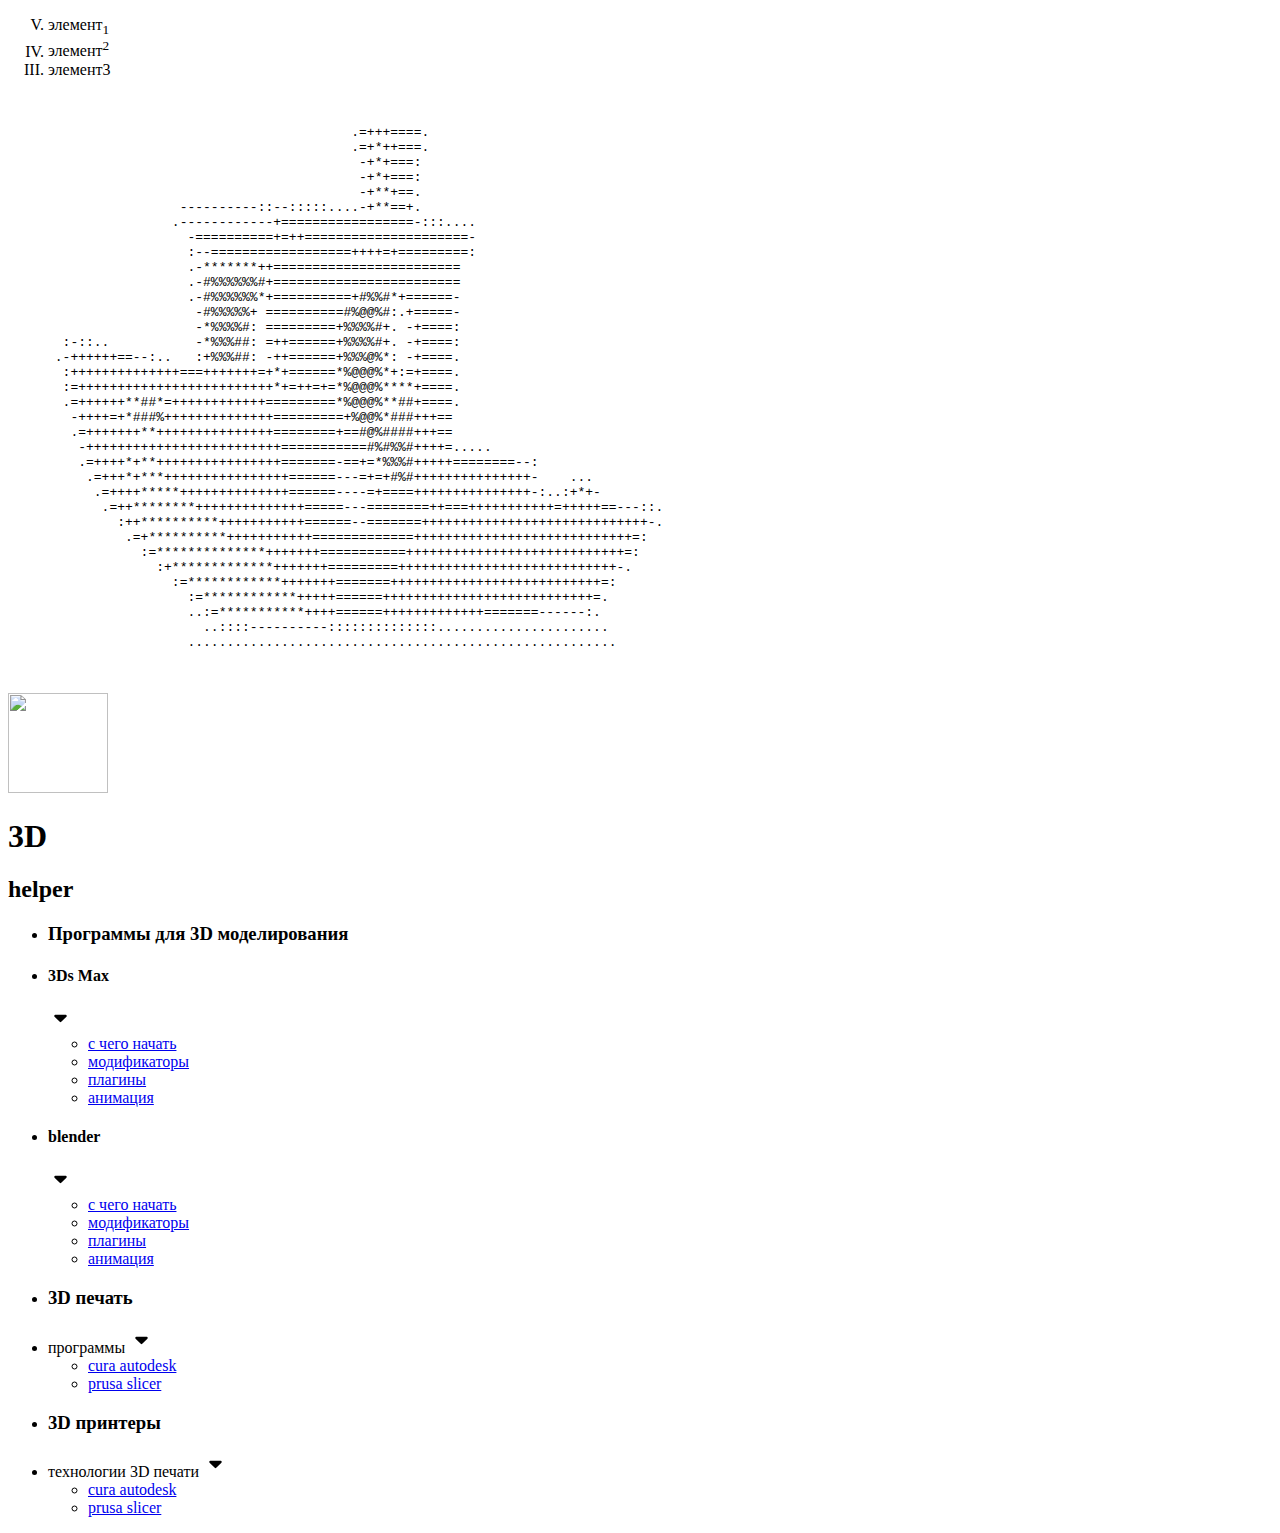
==== index.html @ b861dff8 "Add files via upload" ====
<!DOCTYPE html>
<html lang="ru">
<head>
    <meta charset="UTF-8">
    <meta name="viewport" content="width=device-width, initial-scale=1.0">
    <meta name="description" content="Сайт помогающий начинающим 3D-ешникам, на котором есть информация о 3D принтерах и программах для моделирования и печати">
    <meta name="keywords" content="3D, 3д, 3D печать,3д печать">
    <title>3D helper</title>
    <!-- <link rel="stylesheet" href="./assets/styles/style.css"> -->
</head>
<body>
<main>
    <nav class="sidebar">
        <ol start="5" reversed type="I">
            <li>элемент<sub>1</sub></li>
            <li>элемент<sup>2</sup></li>
            <li>элемент3</li>
        </ol>
        <pre>
                                                                                                      
                                                                                          
                                            .=+++====.                                    
                                            .=+*++===.                                    
                                             -+*+===:                                     
                                             -+*+===:                                     
                                             -+**+==.                                     
                      ----------::--:::::....-+**==+.                                     
                     .------------+=================-:::....                              
                       -==========+=++=====================-                              
                       :--==================++++=+=========:                              
                       .-*******++========================                                
                       .-#%%%%%%#+========================                                
                       .-#%%%%%%*+==========+#%%#*+======-                                
                        -#%%%%%+ ==========#%@@%#:.+=====-                                
                        -*%%%%#: =========+%%%%#+. -+====:                                
       :-::..           -*%%%##: =++======+%%%%#+. -+====:                                
      .-++++++==--:..   :+%%%##: -++======+%%%@%*: -+====.                                
       :++++++++++++++===+++++++=+*+======*%@@@%*+:=+====.                                
       :=+++++++++++++++++++++++++*+=++=+=*%@@@%****+====.                                
       .=++++++**##*=++++++++++++=========*%@@@%**##+====.                                
        -++++=+*###%++++++++++++++=========+%@@%*###+++==                                 
        .=+++++++**+++++++++++++++========+==#@%####+++==                                 
         -+++++++++++++++++++++++++===========#%#%%#++++=.....                            
         .=++++*+**++++++++++++++++=======-==+=*%%%#+++++========--:                      
          .=+++*+***++++++++++++++++======---=+=+#%#+++++++++++++++-    ...               
           .=++++*****++++++++++++++======----=+====+++++++++++++++-:..:+*+-              
            .=++********++++++++++++++=====---========++===+++++++++++=+++++==---::.      
              :++**********+++++++++++======--=======+++++++++++++++++++++++++++++-.      
               .=+**********+++++++++++=============++++++++++++++++++++++++++++=:        
                 :=**************+++++++===========++++++++++++++++++++++++++++=:         
                   :+*************+++++++=========++++++++++++++++++++++++++++-.          
                     :=************+++++++=======+++++++++++++++++++++++++++=:            
                       :=************+++++======+++++++++++++++++++++++++++=.             
                       ..:=***********++++======+++++++++++++=======------:.              
                         ..::::----------::::::::::::::......................             
                       .......................................................            

        </pre>
        <div class="sidebar__logo">
            <a href="index.html"><img src="./assets/img/logo.png" width="100px" height="100px"></a>
            <h1 class="sidebar__h3_ThirdDim">3D</h1>
            <h2>helper</h2>
        </div>
        <ul>
            <li><h3>Программы для 3D моделирования</h3></li>
            <li><h4>3Ds Max</h4>
                <svg class="arrowFirst" width="25px" height="25px" viewBox="0 0 24 24" fill="current color">
                    <path fill-rule="evenodd" clip-rule="evenodd" d="M7.00003 8.5C6.59557 8.5 6.23093 8.74364 6.07615 9.11732C5.92137 9.49099 6.00692 9.92111 6.29292 10.2071L11.2929 15.2071C11.6834 15.5976 12.3166 15.5976 12.7071 15.2071L17.7071 10.2071C17.9931 9.92111 18.0787 9.49099 17.9239 9.11732C17.7691 8.74364 17.4045 8.5 17 8.5H7.00003Z" 
                    fill="current color"/>
                    </svg>
                <ul class="maxShow">
                    <li><a href="#">с чего начать</a></li>
                    <li><a href="#">модификаторы</a></li>
                    <li><a href="#">плагины</a></li>
                    <li><a href="#">анимация</a></li>
                </ul>
            </li>
            <li>
                <h4>blender</h4>
                <svg class="arrowSecond" width="25px" height="25px" viewBox="0 0 24 24" fill="current color">
                <path fill-rule="evenodd" clip-rule="evenodd" d="M7.00003 8.5C6.59557 8.5 6.23093 8.74364 6.07615 9.11732C5.92137 9.49099 6.00692 9.92111 6.29292 10.2071L11.2929 15.2071C11.6834 15.5976 12.3166 15.5976 12.7071 15.2071L17.7071 10.2071C17.9931 9.92111 18.0787 9.49099 17.9239 9.11732C17.7691 8.74364 17.4045 8.5 17 8.5H7.00003Z" 
                fill="current color"/>
                </svg>
                <ul class="blenderShow">
                    <li><a href="#">с чего начать</a></li>
                    <li><a href="#">модификаторы</a></li>
                    <li><a href="#">плагины</a></li>
                    <li><a href="#">анимация</a></li>
                </ul>
            </li>
            <li><h3>3D печать</h3></li>
            <li><div class="ProgramsBtn">программы
                    <svg class="arrowThird" width="25px" height="25px" viewBox="0 0 24 24" fill="current color">
                    <path fill-rule="evenodd" clip-rule="evenodd" d="M7.00003 8.5C6.59557 8.5 6.23093 8.74364 6.07615 9.11732C5.92137 9.49099 6.00692 9.92111 6.29292 10.2071L11.2929 15.2071C11.6834 15.5976 12.3166 15.5976 12.7071 15.2071L17.7071 10.2071C17.9931 9.92111 18.0787 9.49099 17.9239 9.11732C17.7691 8.74364 17.4045 8.5 17 8.5H7.00003Z" 
                    fill="current color"/>
                    </svg>
                </div>
                <ul class="programsShow">
                    <li><a href="#">cura autodesk</a></li>
                    <li><a href="#">prusa slicer</a></li>
                </ul>
            </li>
            <li><h3>3D принтеры</h3></li>
            <li><div class="TechBtn">технологии 3D печати
                <svg class="arrowFourth" width="25px" height="25px" viewBox="0 0 24 24" fill="current color">
                    <path fill-rule="evenodd" clip-rule="evenodd" d="M7.00003 8.5C6.59557 8.5 6.23093 8.74364 6.07615 9.11732C5.92137 9.49099 6.00692 9.92111 6.29292 10.2071L11.2929 15.2071C11.6834 15.5976 12.3166 15.5976 12.7071 15.2071L17.7071 10.2071C17.9931 9.92111 18.0787 9.49099 17.9239 9.11732C17.7691 8.74364 17.4045 8.5 17 8.5H7.00003Z" 
                    fill="current color"/>
                    </svg>
                </div>
                <ul class="TechShow">
                    <li><a href="#">cura autodesk</a></li>
                    <li><a href="#">prusa slicer</a></li>
                </ul>
            
            
            
            </li>
        </ul>
    </nav>

</main>
<footer>

</footer>

</body>
</html>
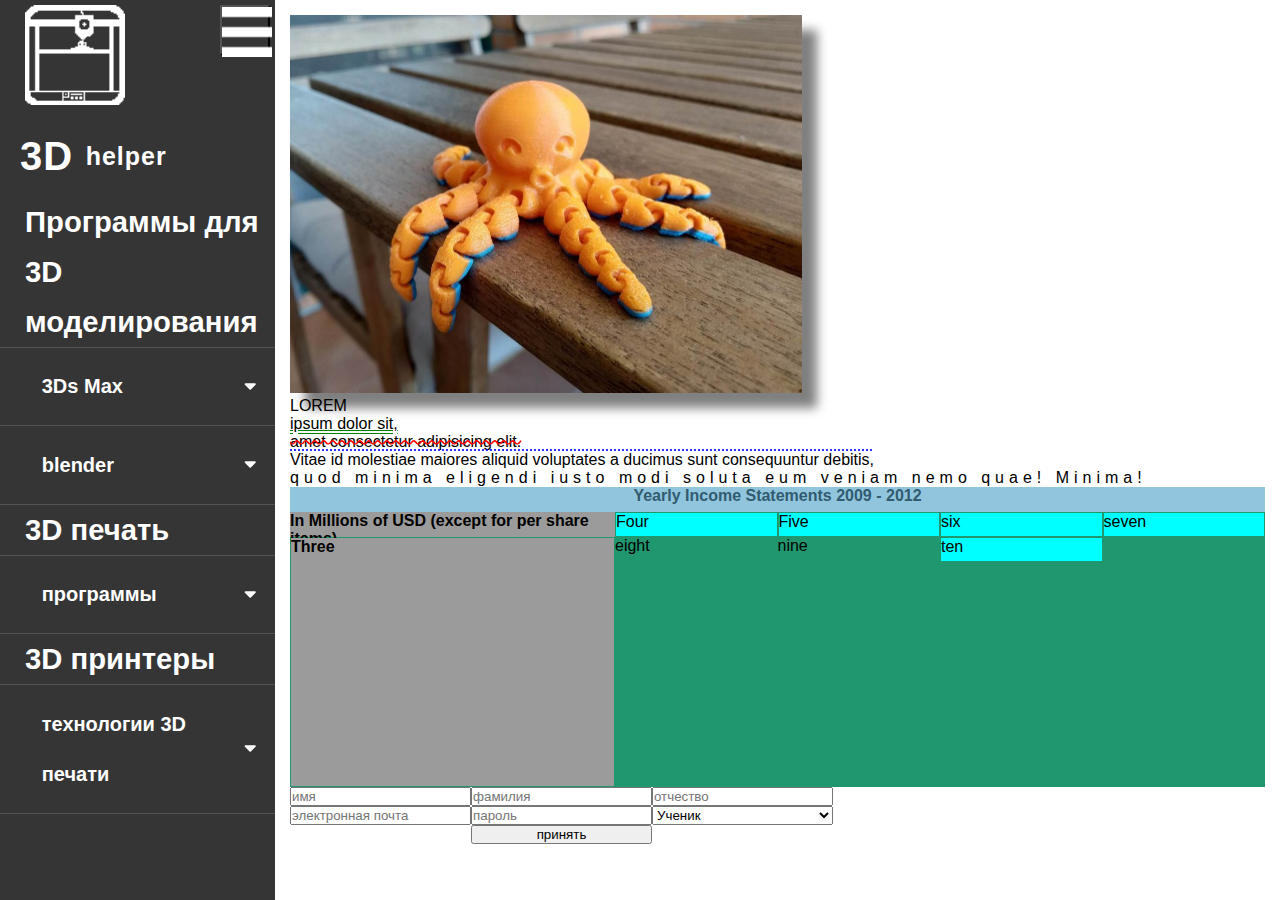
==== commit 184b41c9: "Add files via upload" ====
--- a/index.html
+++ b/index.html
@@ -1,127 +1,146 @@
 <!DOCTYPE html>
 <html lang="ru">
+
 <head>
     <meta charset="UTF-8">
     <meta name="viewport" content="width=device-width, initial-scale=1.0">
-    <meta name="description" content="Сайт помогающий начинающим 3D-ешникам, на котором есть информация о 3D принтерах и программах для моделирования и печати">
+    <meta name="description"
+        content="Сайт помогающий начинающим 3D-ешникам, на котором есть информация о 3D принтерах и программах для моделирования и печати">
     <meta name="keywords" content="3D, 3д, 3D печать,3д печать">
     <title>3D helper</title>
-    <!-- <link rel="stylesheet" href="./assets/styles/style.css"> -->
+    <link rel="stylesheet" href="./assets/styles/style.css">
 </head>
+
 <body>
-<main>
-    <nav class="sidebar">
-        <ol start="5" reversed type="I">
-            <li>элемент<sub>1</sub></li>
-            <li>элемент<sup>2</sup></li>
-            <li>элемент3</li>
-        </ol>
-        <pre>
-                                                                                                      
-                                                                                          
-                                            .=+++====.                                    
-                                            .=+*++===.                                    
-                                             -+*+===:                                     
-                                             -+*+===:                                     
-                                             -+**+==.                                     
-                      ----------::--:::::....-+**==+.                                     
-                     .------------+=================-:::....                              
-                       -==========+=++=====================-                              
-                       :--==================++++=+=========:                              
-                       .-*******++========================                                
-                       .-#%%%%%%#+========================                                
-                       .-#%%%%%%*+==========+#%%#*+======-                                
-                        -#%%%%%+ ==========#%@@%#:.+=====-                                
-                        -*%%%%#: =========+%%%%#+. -+====:                                
-       :-::..           -*%%%##: =++======+%%%%#+. -+====:                                
-      .-++++++==--:..   :+%%%##: -++======+%%%@%*: -+====.                                
-       :++++++++++++++===+++++++=+*+======*%@@@%*+:=+====.                                
-       :=+++++++++++++++++++++++++*+=++=+=*%@@@%****+====.                                
-       .=++++++**##*=++++++++++++=========*%@@@%**##+====.                                
-        -++++=+*###%++++++++++++++=========+%@@%*###+++==                                 
-        .=+++++++**+++++++++++++++========+==#@%####+++==                                 
-         -+++++++++++++++++++++++++===========#%#%%#++++=.....                            
-         .=++++*+**++++++++++++++++=======-==+=*%%%#+++++========--:                      
-          .=+++*+***++++++++++++++++======---=+=+#%#+++++++++++++++-    ...               
-           .=++++*****++++++++++++++======----=+====+++++++++++++++-:..:+*+-              
-            .=++********++++++++++++++=====---========++===+++++++++++=+++++==---::.      
-              :++**********+++++++++++======--=======+++++++++++++++++++++++++++++-.      
-               .=+**********+++++++++++=============++++++++++++++++++++++++++++=:        
-                 :=**************+++++++===========++++++++++++++++++++++++++++=:         
-                   :+*************+++++++=========++++++++++++++++++++++++++++-.          
-                     :=************+++++++=======+++++++++++++++++++++++++++=:            
-                       :=************+++++======+++++++++++++++++++++++++++=.             
-                       ..:=***********++++======+++++++++++++=======------:.              
-                         ..::::----------::::::::::::::......................             
-                       .......................................................            
+    <div class="container">
+        <main>
 
-        </pre>
-        <div class="sidebar__logo">
-            <a href="index.html"><img src="./assets/img/logo.png" width="100px" height="100px"></a>
-            <h1 class="sidebar__h3_ThirdDim">3D</h1>
-            <h2>helper</h2>
-        </div>
-        <ul>
-            <li><h3>Программы для 3D моделирования</h3></li>
-            <li><h4>3Ds Max</h4>
-                <svg class="arrowFirst" width="25px" height="25px" viewBox="0 0 24 24" fill="current color">
-                    <path fill-rule="evenodd" clip-rule="evenodd" d="M7.00003 8.5C6.59557 8.5 6.23093 8.74364 6.07615 9.11732C5.92137 9.49099 6.00692 9.92111 6.29292 10.2071L11.2929 15.2071C11.6834 15.5976 12.3166 15.5976 12.7071 15.2071L17.7071 10.2071C17.9931 9.92111 18.0787 9.49099 17.9239 9.11732C17.7691 8.74364 17.4045 8.5 17 8.5H7.00003Z" 
-                    fill="current color"/>
-                    </svg>
-                <ul class="maxShow">
-                    <li><a href="#">с чего начать</a></li>
-                    <li><a href="#">модификаторы</a></li>
-                    <li><a href="#">плагины</a></li>
-                    <li><a href="#">анимация</a></li>
+
+            <nav class="sidebar">
+                <div class="sidebar__logo">
+                    <div class="sidebar__imgs">
+                    <a href="index.html"><img src="./assets/img/logo.png" width="100px" height="100px"></a>
+                    <button class="sidebar__menu__button" id="MenuButton" ><img src="./assets/img/menu.png" width="50px" height="50px"></button>
+                    </div>
+                    <div class="sidebar__logo_text">
+                        <h1 class="sidebar__ThirdDim">3D</h1>
+                        <h2 class="sidebar__helper">helper</h2>
+                    </div>
+                </div>
+                <ul class="sidebar__elements">
+                    <li class="sidebar__text_element">
+                        <h3>Программы для 3D моделирования</h3>
+                    </li>
+                    <li class="sidebar__droplist">
+                        <section class="sidebar__head">
+                            <h4 class="sidebar__title_element">3Ds Max</h4>
+                            <svg class="arrowFirst" width="25px" height="25px" viewBox="0 0 24 24" fill="current color">
+                                <path fill-rule="evenodd" clip-rule="evenodd"
+                                    d="M7.00003 8.5C6.59557 8.5 6.23093 8.74364 6.07615 9.11732C5.92137 9.49099 6.00692 9.92111 6.29292 10.2071L11.2929 15.2071C11.6834 15.5976 12.3166 15.5976 12.7071 15.2071L17.7071 10.2071C17.9931 9.92111 18.0787 9.49099 17.9239 9.11732C17.7691 8.74364 17.4045 8.5 17 8.5H7.00003Z"
+                                    fill="current color" />
+                            </svg>
+                        </section>
+                        <ul class="maxShow">
+                            <li class="sidebar__subelement"><a href="#" class="sidebar__link">с чего начать</a></li>
+                            <li class="sidebar__subelement"><a href="#" class="sidebar__link">модификаторы</a></li>
+                            <li class="sidebar__subelement"><a href="#" class="sidebar__link">плагины</a></li>
+                            <li class="sidebar__subelement"><a href="#" class="sidebar__link">анимация</a></li>
+                        </ul>
+                    </li>
+                    <li class="sidebar__droplist">
+                        <section class="sidebar__head">
+                            <h4 class="sidebar__title_element">blender</h4>
+                            <svg class="arrowSecond" width="25px" height="25px" viewBox="0 0 24 24"
+                                fill="current color">
+                                <path fill-rule="evenodd" clip-rule="evenodd"
+                                    d="M7.00003 8.5C6.59557 8.5 6.23093 8.74364 6.07615 9.11732C5.92137 9.49099 6.00692 9.92111 6.29292 10.2071L11.2929 15.2071C11.6834 15.5976 12.3166 15.5976 12.7071 15.2071L17.7071 10.2071C17.9931 9.92111 18.0787 9.49099 17.9239 9.11732C17.7691 8.74364 17.4045 8.5 17 8.5H7.00003Z"
+                                    fill="current color" />
+                            </svg>
+                        </section>
+                        <ul class="blenderShow">
+                            <li class="sidebar__subelement"><a href="#" class="sidebar__link">с чего начать</a></li>
+                            <li class="sidebar__subelement"><a href="#" class="sidebar__link">модификаторы</a></li>
+                            <li class="sidebar__subelement"><a href="#" class="sidebar__link">плагины</a></li>
+                            <li class="sidebar__subelement"><a href="#" class="sidebar__link">анимация</a></li>
+                        </ul>
+                    </li>
+                    <li class="sidebar__text_element">
+                        <h3>3D печать</h3>
+                    </li>
+                    <li class="sidebar__droplist">
+                        <section class="sidebar__head">
+                            <h4 class="sidebar__title_element">программы</h4>
+                            <svg class="arrowThird" width="25px" height="25px" viewBox="0 0 24 24" fill="current color">
+                                <path fill-rule="evenodd" clip-rule="evenodd"
+                                    d="M7.00003 8.5C6.59557 8.5 6.23093 8.74364 6.07615 9.11732C5.92137 9.49099 6.00692 9.92111 6.29292 10.2071L11.2929 15.2071C11.6834 15.5976 12.3166 15.5976 12.7071 15.2071L17.7071 10.2071C17.9931 9.92111 18.0787 9.49099 17.9239 9.11732C17.7691 8.74364 17.4045 8.5 17 8.5H7.00003Z"
+                                    fill="current color" />
+                            </svg>
+                        </section>
+                        <ul class="programsShow">
+                            <li class="sidebar__subelement"><a href="#" class="sidebar__link">cura autodesk</a></li>
+                            <li class="sidebar__subelement"><a href="#" class="sidebar__link">prusa slicer</a></li>
+                        </ul>
+                    </li>
+                    <li class="sidebar__text_element">
+                        <h3>3D принтеры</h3>
+                    </li>
+                    <li class="sidebar__droplist">
+                        <section class="sidebar__head">
+                            <h4 class="sidebar__title_element">технологии 3D печати</h4>
+                            <svg class="arrowFourth" width="25px" height="25px" viewBox="0 0 24 24"
+                                fill="current color">
+                                <path fill-rule="evenodd" clip-rule="evenodd"
+                                    d="M7.00003 8.5C6.59557 8.5 6.23093 8.74364 6.07615 9.11732C5.92137 9.49099 6.00692 9.92111 6.29292 10.2071L11.2929 15.2071C11.6834 15.5976 12.3166 15.5976 12.7071 15.2071L17.7071 10.2071C17.9931 9.92111 18.0787 9.49099 17.9239 9.11732C17.7691 8.74364 17.4045 8.5 17 8.5H7.00003Z"
+                                    fill="current color" />
+                            </svg>
+                        </section>
+                        <ul class="TechShow">
+                            <li class="sidebar__subelement"><a href="#" class="sidebar__link">cura autodesk</a></li>
+                            <li class="sidebar__subelement"><a href="#" class="sidebar__link">prusa slicer</a></li>
+                        </ul>
+                    </li>
                 </ul>
-            </li>
-            <li>
-                <h4>blender</h4>
-                <svg class="arrowSecond" width="25px" height="25px" viewBox="0 0 24 24" fill="current color">
-                <path fill-rule="evenodd" clip-rule="evenodd" d="M7.00003 8.5C6.59557 8.5 6.23093 8.74364 6.07615 9.11732C5.92137 9.49099 6.00692 9.92111 6.29292 10.2071L11.2929 15.2071C11.6834 15.5976 12.3166 15.5976 12.7071 15.2071L17.7071 10.2071C17.9931 9.92111 18.0787 9.49099 17.9239 9.11732C17.7691 8.74364 17.4045 8.5 17 8.5H7.00003Z" 
-                fill="current color"/>
-                </svg>
-                <ul class="blenderShow">
-                    <li><a href="#">с чего начать</a></li>
-                    <li><a href="#">модификаторы</a></li>
-                    <li><a href="#">плагины</a></li>
-                    <li><a href="#">анимация</a></li>
-                </ul>
-            </li>
-            <li><h3>3D печать</h3></li>
-            <li><div class="ProgramsBtn">программы
-                    <svg class="arrowThird" width="25px" height="25px" viewBox="0 0 24 24" fill="current color">
-                    <path fill-rule="evenodd" clip-rule="evenodd" d="M7.00003 8.5C6.59557 8.5 6.23093 8.74364 6.07615 9.11732C5.92137 9.49099 6.00692 9.92111 6.29292 10.2071L11.2929 15.2071C11.6834 15.5976 12.3166 15.5976 12.7071 15.2071L17.7071 10.2071C17.9931 9.92111 18.0787 9.49099 17.9239 9.11732C17.7691 8.74364 17.4045 8.5 17 8.5H7.00003Z" 
-                    fill="current color"/>
-                    </svg>
+            </nav>
+            <div class="content">
+                <img class="content__image" src="./assets/img/cute_mini_octopus.jpg" width="512px" height="378px">
+                <div class="low">Lorem</div>
+                <div class="under">ipsum dolor sit, </div>
+                <div class="through">amet consectetur adipisicing elit. </div>
+                <div class="over">Vitae id molestiae maiores aliquid voluptates a ducimus sunt consequuntur debitis,
                 </div>
-                <ul class="programsShow">
-                    <li><a href="#">cura autodesk</a></li>
-                    <li><a href="#">prusa slicer</a></li>
-                </ul>
-            </li>
-            <li><h3>3D принтеры</h3></li>
-            <li><div class="TechBtn">технологии 3D печати
-                <svg class="arrowFourth" width="25px" height="25px" viewBox="0 0 24 24" fill="current color">
-                    <path fill-rule="evenodd" clip-rule="evenodd" d="M7.00003 8.5C6.59557 8.5 6.23093 8.74364 6.07615 9.11732C5.92137 9.49099 6.00692 9.92111 6.29292 10.2071L11.2929 15.2071C11.6834 15.5976 12.3166 15.5976 12.7071 15.2071L17.7071 10.2071C17.9931 9.92111 18.0787 9.49099 17.9239 9.11732C17.7691 8.74364 17.4045 8.5 17 8.5H7.00003Z" 
-                    fill="current color"/>
-                    </svg>
+                <p class="lorem"> quod minima eligendi iusto modi soluta eum veniam nemo quae! Minima!</p>
+                <div class="wrapper">
+                    <div class="box1_1">Yearly Income Statements 2009 - 2012</div>
+                    <div class="box1_2">In Millions of USD (except for per share items)</div>
+                    <div class="box3">Three</div>
+                    <div class="box4">Four</div>
+                    <div class="box5">Five</div>
+                    <div class="box6">six</div>
+                    <div class="box7">seven</div>
+                    <div class="box8">eight</div>
+                    <div class="box9">nine</div>
+                    <div class="box10">ten</div>
                 </div>
-                <ul class="TechShow">
-                    <li><a href="#">cura autodesk</a></li>
-                    <li><a href="#">prusa slicer</a></li>
-                </ul>
-            
-            
-            
-            </li>
-        </ul>
-    </nav>
 
-</main>
-<footer>
+                <form name="registration" id="registration">
+                    <input type="text" name="surname" width="50px" height="20px" placeholder="имя" class="surname">
+                    <input type="text" name="name" width="50px" height="20px" placeholder="фамилия" class="name">
+                    <input type="text" name="fathername" width="50px" height="20px" placeholder="отчество" class="fathername">
+                    <input type="mail" name="mail" width="50px" height="20px" placeholder="электронная почта" class="mail">
+                    <input type="password" name="password" width="50px" height="20px" placeholder="пароль" class="password">
+                    <select class="selector">
+                        <option value="student">Ученик</option>
+                        <option value="teacher">Преподаватель</option>
+                    </select>
+                    <button type="submit" class="submitBtn">принять</button>
+                </form>
+                
+            </div>
+        </main>
+        <footer>
 
-</footer>
+        </footer>
+    </div>
+</body>
 
-</body>
 </html>--- a/assets/styles/style.css
+++ b/assets/styles/style.css
@@ -0,0 +1,266 @@
+*{
+  margin: 0;
+  padding: 0;
+
+  box-sizing: border-box;
+  font-family: sans-serif;
+}
+.sidebar{
+  position: fixed;
+  width: 275px;
+  height: 100%;
+  left: 0;
+  background: #353535;
+}
+.content{
+  margin-left: 275px;
+  padding: 15px;
+  height: 100%;
+}
+.sidebar__logo{
+  padding-left: 25px;
+}
+.sidebar__logo_text{
+  display: flex;
+  align-items: center;
+}
+.sidebar__helper{
+  color: #FFF;
+  letter-spacing: 1px;
+  margin: 10% 7% 7% -2%;
+  font-size: 25px;
+  font-weight: 750;
+}
+.sidebar__ThirdDim{
+  margin: 5%;
+  font-size: 40px;
+  font-weight: 800;
+  color: #FFF;
+  letter-spacing: 1px;
+  margin: 10% 7% 7% -2%;
+}
+.logo{
+  background: #424242;
+  display: flex;
+} 
+.sidebar__elements{
+  background: #353535;
+  height: 100%;
+  width: 100%;
+  list-style: none;
+}
+.sidebar__text_element, .sidebar__droplist{
+  line-height: 50px;
+  border-bottom: 1px solid rgba(255,255,255,0.15);
+}
+.sidebar__text_element{
+  color: #fff;
+  padding-left: 25px;
+  font-size: 25px;
+  font-weight: 700;
+}
+.sidebar__head:hover{
+  color: aqua;
+  background: #484848;
+  border-left-color: aqua;
+
+}
+.maxShow, .blenderShow, .programsShow, .TechShow{
+  position: static;
+  display: none;
+}
+.sidebar__subelement{
+  line-height: 42px;
+  border-bottom: none;
+}
+.sidebar__link{
+  font-size: 16px;
+  font-weight: 550;
+  padding-left: 50px;
+  text-decoration: none;
+  color: #fff;
+  font-weight: 500;
+}
+.arrowFirst, .arrowSecond, .arrowThird, .arrowFourth{
+  transition: transform 0.4s;
+}
+.sidebar__droplist:hover .arrowFirst{
+  transform: rotate(-180deg);
+  fill: aqua;
+}
+.sidebar__droplist:hover .arrowSecond{
+  transform: rotate(-180deg);
+  fill: aqua;
+}
+.sidebar__droplist:hover .arrowThird{
+  transform: rotate(-180deg);
+  fill: aqua;
+}
+.sidebar__droplist:hover .arrowFourth{
+  transform: rotate(-180deg);
+  fill: aqua;
+}
+.arrowFirst, .arrowSecond, .arrowThird, .arrowFourth{
+  fill:#fff;
+}
+.sidebar__droplist:hover .maxShow{
+  display: block;
+}
+.sidebar__droplist:hover .blenderShow{
+  display: block;
+}
+.sidebar__droplist:hover .programsShow{
+  display: block;
+}
+.sidebar__droplist:hover .TechShow{
+  display: block;
+}
+.sidebar__title_element{
+  position: relative;
+  color: #fff;
+  font-size: 20px;
+  font-weight: 600;
+  display: block;
+  width: 100%;
+  padding-left: 25px;
+  border-left: 3px solid transparent;
+}
+.sidebar__head{
+  display: flex;
+  justify-content: space-between;
+  align-items: center;
+  padding: 5%;
+}
+.sidebar__subelement{
+  list-style-type: none;
+}
+.sidebar__menu__button{
+  background-color: inherit;
+  width: 50px;
+  height: 50px;
+}
+.sidebar__imgs{
+  display: flex;
+  justify-content: space-between;
+  padding-top: 5px;
+  padding-right: 5px;
+}
+
+
+
+
+
+
+
+
+
+#registration{
+  display: grid;
+  width: 270px;
+}
+.surname{
+  grid-column-start: 1;
+  grid-column-end: 2;
+  grid-row-start: 1;
+  grid-row-end: 2;
+}
+.name{
+  grid-column-start: 2;
+  grid-column-end: 3;
+  grid-row-start: 1;
+  grid-row-end: 2;
+}
+.fathername{
+  grid-column-start: 3;
+  grid-column-end: 4;
+  grid-row-start: 1;
+  grid-row-end: 2;
+}
+.mail{
+  grid-column-start: 1;
+  grid-column-end: 2;
+  grid-row-start: 2;
+  grid-row-end: 3;
+}
+.password{
+  grid-column-start: 2;
+  grid-column-end: 3;
+  grid-row-start: 2;
+  grid-row-end: 3;
+}
+.selector{
+  grid-column-start: 3;
+  grid-column-end: 4;
+  grid-row-start: 2;
+  grid-row-end: 3;
+}
+.submitBtn{
+  grid-column-start: 2;
+  grid-column-end: 3;
+  grid-row-start: 3;
+  grid-row-end: 4;
+}
+
+
+
+
+
+.content__image{
+  box-shadow: 15px 15px 10px grey;
+}
+.lorem{
+  letter-spacing: 5px;
+}
+.low{
+  text-transform:uppercase;
+}
+.under{
+  text-decoration: underline double green;
+}
+.through{
+  text-decoration:line-through wavy red;
+}
+.over{
+  text-decoration: overline dotted blue;
+}
+
+.wrapper {
+  display: grid;
+  grid-template-columns: repeat(6, 1fr);
+  grid-auto-rows: 25px;
+  background-color: rgb(32, 151, 111);
+  text-decoration-color: #353535;
+
+}
+.box1, .box2, .box3, .box4, .box5, .box6, .box7, .box8 .box9, .box10{
+  background-color: aqua;
+  margin: 1px;
+}
+.box1_1{
+  grid-column-start: 1;
+  grid-column-end: 7;
+  grid-row-start: 1;
+  grid-row-end: 2;
+  background-color: #91c5de;
+  color: #315b70;
+  text-align: center;
+  font-weight: 750;
+}
+.box1_2{
+  grid-column-start: 1;
+  grid-column-end: 3;
+  grid-row-start: 2;
+  grid-row-end: 3;
+  background-color: #9b9b9b;
+  color: #000000;
+  font-weight: 750;
+}
+.box3{
+  grid-column-start: 1;
+  grid-column-end: 3;
+  grid-row-start: 3;
+  grid-row-end: 13;
+  background-color: #9b9b9b;
+  color: #000000;
+  font-weight: 750;
+}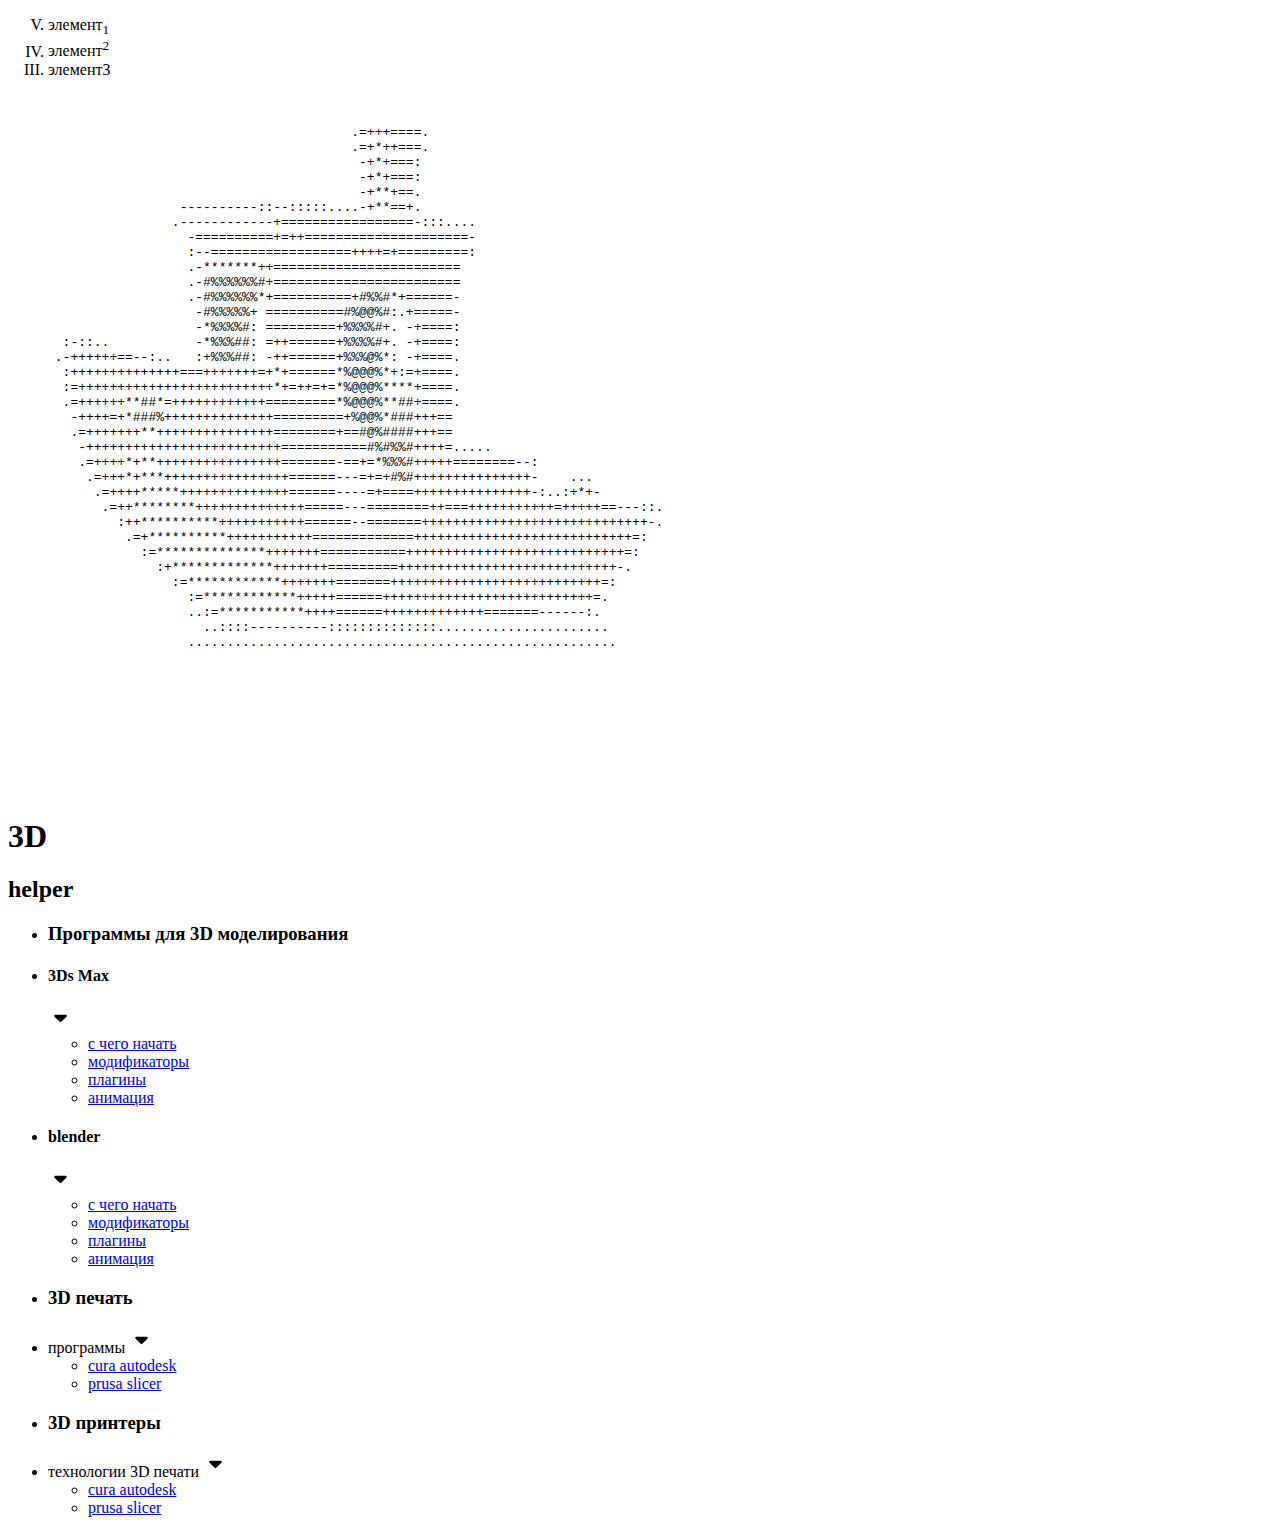
==== commit 680867d2: "Add files via upload" ====
--- a/index.html
+++ b/index.html
@@ -1,146 +1,129 @@
 <!DOCTYPE html>
 <html lang="ru">
-
 <head>
     <meta charset="UTF-8">
     <meta name="viewport" content="width=device-width, initial-scale=1.0">
-    <meta name="description"
-        content="Сайт помогающий начинающим 3D-ешникам, на котором есть информация о 3D принтерах и программах для моделирования и печати">
+    <meta name="description" content="Сайт помогающий начинающим 3D-ешникам, на котором есть информация о 3D принтерах и программах для моделирования и печати">
     <meta name="keywords" content="3D, 3д, 3D печать,3д печать">
     <title>3D helper</title>
-    <link rel="stylesheet" href="./assets/styles/style.css">
+    <!-- <link rel="stylesheet" href="./assets/styles/style.css"> -->
 </head>
+<body>
+<main>
+    
+    <header>
+    <nav class="sidebar">
+        <ol start="5" reversed type="I">
+            <li>элемент<sub>1</sub></li>
+            <li>элемент<sup>2</sup></li>
+            <li>элемент3</li>
+        </ol>
+        <pre>
+                                                                                                      
+                                                                                          
+                                            .=+++====.                                    
+                                            .=+*++===.                                    
+                                             -+*+===:                                     
+                                             -+*+===:                                     
+                                             -+**+==.                                     
+                      ----------::--:::::....-+**==+.                                     
+                     .------------+=================-:::....                              
+                       -==========+=++=====================-                              
+                       :--==================++++=+=========:                              
+                       .-*******++========================                                
+                       .-#%%%%%%#+========================                                
+                       .-#%%%%%%*+==========+#%%#*+======-                                
+                        -#%%%%%+ ==========#%@@%#:.+=====-                                
+                        -*%%%%#: =========+%%%%#+. -+====:                                
+       :-::..           -*%%%##: =++======+%%%%#+. -+====:                                
+      .-++++++==--:..   :+%%%##: -++======+%%%@%*: -+====.                                
+       :++++++++++++++===+++++++=+*+======*%@@@%*+:=+====.                                
+       :=+++++++++++++++++++++++++*+=++=+=*%@@@%****+====.                                
+       .=++++++**##*=++++++++++++=========*%@@@%**##+====.                                
+        -++++=+*###%++++++++++++++=========+%@@%*###+++==                                 
+        .=+++++++**+++++++++++++++========+==#@%####+++==                                 
+         -+++++++++++++++++++++++++===========#%#%%#++++=.....                            
+         .=++++*+**++++++++++++++++=======-==+=*%%%#+++++========--:                      
+          .=+++*+***++++++++++++++++======---=+=+#%#+++++++++++++++-    ...               
+           .=++++*****++++++++++++++======----=+====+++++++++++++++-:..:+*+-              
+            .=++********++++++++++++++=====---========++===+++++++++++=+++++==---::.      
+              :++**********+++++++++++======--=======+++++++++++++++++++++++++++++-.      
+               .=+**********+++++++++++=============++++++++++++++++++++++++++++=:        
+                 :=**************+++++++===========++++++++++++++++++++++++++++=:         
+                   :+*************+++++++=========++++++++++++++++++++++++++++-.          
+                     :=************+++++++=======+++++++++++++++++++++++++++=:            
+                       :=************+++++======+++++++++++++++++++++++++++=.             
+                       ..:=***********++++======+++++++++++++=======------:.              
+                         ..::::----------::::::::::::::......................             
+                       .......................................................            
 
-<body>
-    <div class="container">
-        <main>
+        </pre>
+        <div class="sidebar__logo">
+            <a href="index.html"><img src="./assets/img/logo.png" width="100px" height="100px"></a>
+            <h1 class="sidebar__h3_ThirdDim">3D</h1>
+            <h2>helper</h2>
+        </div>
+        <ul>
+            <li><h3>Программы для 3D моделирования</h3></li>
+            <li><h4>3Ds Max</h4>
+                <svg class="arrowFirst" width="25px" height="25px" viewBox="0 0 24 24" fill="current color">
+                    <path fill-rule="evenodd" clip-rule="evenodd" d="M7.00003 8.5C6.59557 8.5 6.23093 8.74364 6.07615 9.11732C5.92137 9.49099 6.00692 9.92111 6.29292 10.2071L11.2929 15.2071C11.6834 15.5976 12.3166 15.5976 12.7071 15.2071L17.7071 10.2071C17.9931 9.92111 18.0787 9.49099 17.9239 9.11732C17.7691 8.74364 17.4045 8.5 17 8.5H7.00003Z" 
+                    fill="current color"/>
+                    </svg>
+                <ul class="maxShow">
+                    <li><a href="#">с чего начать</a></li>
+                    <li><a href="#">модификаторы</a></li>
+                    <li><a href="#">плагины</a></li>
+                    <li><a href="#">анимация</a></li>
+                </ul>
+            </li>
+            <li>
+                <h4>blender</h4>
+                <svg class="arrowSecond" width="25px" height="25px" viewBox="0 0 24 24" fill="current color">
+                <path fill-rule="evenodd" clip-rule="evenodd" d="M7.00003 8.5C6.59557 8.5 6.23093 8.74364 6.07615 9.11732C5.92137 9.49099 6.00692 9.92111 6.29292 10.2071L11.2929 15.2071C11.6834 15.5976 12.3166 15.5976 12.7071 15.2071L17.7071 10.2071C17.9931 9.92111 18.0787 9.49099 17.9239 9.11732C17.7691 8.74364 17.4045 8.5 17 8.5H7.00003Z" 
+                fill="current color"/>
+                </svg>
+                <ul class="blenderShow">
+                    <li><a href="#">с чего начать</a></li>
+                    <li><a href="#">модификаторы</a></li>
+                    <li><a href="#">плагины</a></li>
+                    <li><a href="#">анимация</a></li>
+                </ul>
+            </li>
+            <li><h3>3D печать</h3></li>
+            <li><div class="ProgramsBtn">программы
+                    <svg class="arrowThird" width="25px" height="25px" viewBox="0 0 24 24" fill="current color">
+                    <path fill-rule="evenodd" clip-rule="evenodd" d="M7.00003 8.5C6.59557 8.5 6.23093 8.74364 6.07615 9.11732C5.92137 9.49099 6.00692 9.92111 6.29292 10.2071L11.2929 15.2071C11.6834 15.5976 12.3166 15.5976 12.7071 15.2071L17.7071 10.2071C17.9931 9.92111 18.0787 9.49099 17.9239 9.11732C17.7691 8.74364 17.4045 8.5 17 8.5H7.00003Z" 
+                    fill="current color"/>
+                    </svg>
+                </div>
+                <ul class="programsShow">
+                    <li><a href="#">cura autodesk</a></li>
+                    <li><a href="#">prusa slicer</a></li>
+                </ul>
+            </li>
+            <li><h3>3D принтеры</h3></li>
+            <li><div class="TechBtn">технологии 3D печати
+                <svg class="arrowFourth" width="25px" height="25px" viewBox="0 0 24 24" fill="current color">
+                    <path fill-rule="evenodd" clip-rule="evenodd" d="M7.00003 8.5C6.59557 8.5 6.23093 8.74364 6.07615 9.11732C5.92137 9.49099 6.00692 9.92111 6.29292 10.2071L11.2929 15.2071C11.6834 15.5976 12.3166 15.5976 12.7071 15.2071L17.7071 10.2071C17.9931 9.92111 18.0787 9.49099 17.9239 9.11732C17.7691 8.74364 17.4045 8.5 17 8.5H7.00003Z" 
+                    fill="current color"/>
+                    </svg>
+                </div>
+                <ul class="TechShow">
+                    <li><a href="#">cura autodesk</a></li>
+                    <li><a href="#">prusa slicer</a></li>
+                </ul>
+            
+            
+            
+            </li>
+        </ul>
+    </nav>
+</header>
+</main>
+<footer>
 
+</footer>
 
-            <nav class="sidebar">
-                <div class="sidebar__logo">
-                    <div class="sidebar__imgs">
-                    <a href="index.html"><img src="./assets/img/logo.png" width="100px" height="100px"></a>
-                    <button class="sidebar__menu__button" id="MenuButton" ><img src="./assets/img/menu.png" width="50px" height="50px"></button>
-                    </div>
-                    <div class="sidebar__logo_text">
-                        <h1 class="sidebar__ThirdDim">3D</h1>
-                        <h2 class="sidebar__helper">helper</h2>
-                    </div>
-                </div>
-                <ul class="sidebar__elements">
-                    <li class="sidebar__text_element">
-                        <h3>Программы для 3D моделирования</h3>
-                    </li>
-                    <li class="sidebar__droplist">
-                        <section class="sidebar__head">
-                            <h4 class="sidebar__title_element">3Ds Max</h4>
-                            <svg class="arrowFirst" width="25px" height="25px" viewBox="0 0 24 24" fill="current color">
-                                <path fill-rule="evenodd" clip-rule="evenodd"
-                                    d="M7.00003 8.5C6.59557 8.5 6.23093 8.74364 6.07615 9.11732C5.92137 9.49099 6.00692 9.92111 6.29292 10.2071L11.2929 15.2071C11.6834 15.5976 12.3166 15.5976 12.7071 15.2071L17.7071 10.2071C17.9931 9.92111 18.0787 9.49099 17.9239 9.11732C17.7691 8.74364 17.4045 8.5 17 8.5H7.00003Z"
-                                    fill="current color" />
-                            </svg>
-                        </section>
-                        <ul class="maxShow">
-                            <li class="sidebar__subelement"><a href="#" class="sidebar__link">с чего начать</a></li>
-                            <li class="sidebar__subelement"><a href="#" class="sidebar__link">модификаторы</a></li>
-                            <li class="sidebar__subelement"><a href="#" class="sidebar__link">плагины</a></li>
-                            <li class="sidebar__subelement"><a href="#" class="sidebar__link">анимация</a></li>
-                        </ul>
-                    </li>
-                    <li class="sidebar__droplist">
-                        <section class="sidebar__head">
-                            <h4 class="sidebar__title_element">blender</h4>
-                            <svg class="arrowSecond" width="25px" height="25px" viewBox="0 0 24 24"
-                                fill="current color">
-                                <path fill-rule="evenodd" clip-rule="evenodd"
-                                    d="M7.00003 8.5C6.59557 8.5 6.23093 8.74364 6.07615 9.11732C5.92137 9.49099 6.00692 9.92111 6.29292 10.2071L11.2929 15.2071C11.6834 15.5976 12.3166 15.5976 12.7071 15.2071L17.7071 10.2071C17.9931 9.92111 18.0787 9.49099 17.9239 9.11732C17.7691 8.74364 17.4045 8.5 17 8.5H7.00003Z"
-                                    fill="current color" />
-                            </svg>
-                        </section>
-                        <ul class="blenderShow">
-                            <li class="sidebar__subelement"><a href="#" class="sidebar__link">с чего начать</a></li>
-                            <li class="sidebar__subelement"><a href="#" class="sidebar__link">модификаторы</a></li>
-                            <li class="sidebar__subelement"><a href="#" class="sidebar__link">плагины</a></li>
-                            <li class="sidebar__subelement"><a href="#" class="sidebar__link">анимация</a></li>
-                        </ul>
-                    </li>
-                    <li class="sidebar__text_element">
-                        <h3>3D печать</h3>
-                    </li>
-                    <li class="sidebar__droplist">
-                        <section class="sidebar__head">
-                            <h4 class="sidebar__title_element">программы</h4>
-                            <svg class="arrowThird" width="25px" height="25px" viewBox="0 0 24 24" fill="current color">
-                                <path fill-rule="evenodd" clip-rule="evenodd"
-                                    d="M7.00003 8.5C6.59557 8.5 6.23093 8.74364 6.07615 9.11732C5.92137 9.49099 6.00692 9.92111 6.29292 10.2071L11.2929 15.2071C11.6834 15.5976 12.3166 15.5976 12.7071 15.2071L17.7071 10.2071C17.9931 9.92111 18.0787 9.49099 17.9239 9.11732C17.7691 8.74364 17.4045 8.5 17 8.5H7.00003Z"
-                                    fill="current color" />
-                            </svg>
-                        </section>
-                        <ul class="programsShow">
-                            <li class="sidebar__subelement"><a href="#" class="sidebar__link">cura autodesk</a></li>
-                            <li class="sidebar__subelement"><a href="#" class="sidebar__link">prusa slicer</a></li>
-                        </ul>
-                    </li>
-                    <li class="sidebar__text_element">
-                        <h3>3D принтеры</h3>
-                    </li>
-                    <li class="sidebar__droplist">
-                        <section class="sidebar__head">
-                            <h4 class="sidebar__title_element">технологии 3D печати</h4>
-                            <svg class="arrowFourth" width="25px" height="25px" viewBox="0 0 24 24"
-                                fill="current color">
-                                <path fill-rule="evenodd" clip-rule="evenodd"
-                                    d="M7.00003 8.5C6.59557 8.5 6.23093 8.74364 6.07615 9.11732C5.92137 9.49099 6.00692 9.92111 6.29292 10.2071L11.2929 15.2071C11.6834 15.5976 12.3166 15.5976 12.7071 15.2071L17.7071 10.2071C17.9931 9.92111 18.0787 9.49099 17.9239 9.11732C17.7691 8.74364 17.4045 8.5 17 8.5H7.00003Z"
-                                    fill="current color" />
-                            </svg>
-                        </section>
-                        <ul class="TechShow">
-                            <li class="sidebar__subelement"><a href="#" class="sidebar__link">cura autodesk</a></li>
-                            <li class="sidebar__subelement"><a href="#" class="sidebar__link">prusa slicer</a></li>
-                        </ul>
-                    </li>
-                </ul>
-            </nav>
-            <div class="content">
-                <img class="content__image" src="./assets/img/cute_mini_octopus.jpg" width="512px" height="378px">
-                <div class="low">Lorem</div>
-                <div class="under">ipsum dolor sit, </div>
-                <div class="through">amet consectetur adipisicing elit. </div>
-                <div class="over">Vitae id molestiae maiores aliquid voluptates a ducimus sunt consequuntur debitis,
-                </div>
-                <p class="lorem"> quod minima eligendi iusto modi soluta eum veniam nemo quae! Minima!</p>
-                <div class="wrapper">
-                    <div class="box1_1">Yearly Income Statements 2009 - 2012</div>
-                    <div class="box1_2">In Millions of USD (except for per share items)</div>
-                    <div class="box3">Three</div>
-                    <div class="box4">Four</div>
-                    <div class="box5">Five</div>
-                    <div class="box6">six</div>
-                    <div class="box7">seven</div>
-                    <div class="box8">eight</div>
-                    <div class="box9">nine</div>
-                    <div class="box10">ten</div>
-                </div>
-
-                <form name="registration" id="registration">
-                    <input type="text" name="surname" width="50px" height="20px" placeholder="имя" class="surname">
-                    <input type="text" name="name" width="50px" height="20px" placeholder="фамилия" class="name">
-                    <input type="text" name="fathername" width="50px" height="20px" placeholder="отчество" class="fathername">
-                    <input type="mail" name="mail" width="50px" height="20px" placeholder="электронная почта" class="mail">
-                    <input type="password" name="password" width="50px" height="20px" placeholder="пароль" class="password">
-                    <select class="selector">
-                        <option value="student">Ученик</option>
-                        <option value="teacher">Преподаватель</option>
-                    </select>
-                    <button type="submit" class="submitBtn">принять</button>
-                </form>
-                
-            </div>
-        </main>
-        <footer>
-
-        </footer>
-    </div>
 </body>
-
 </html>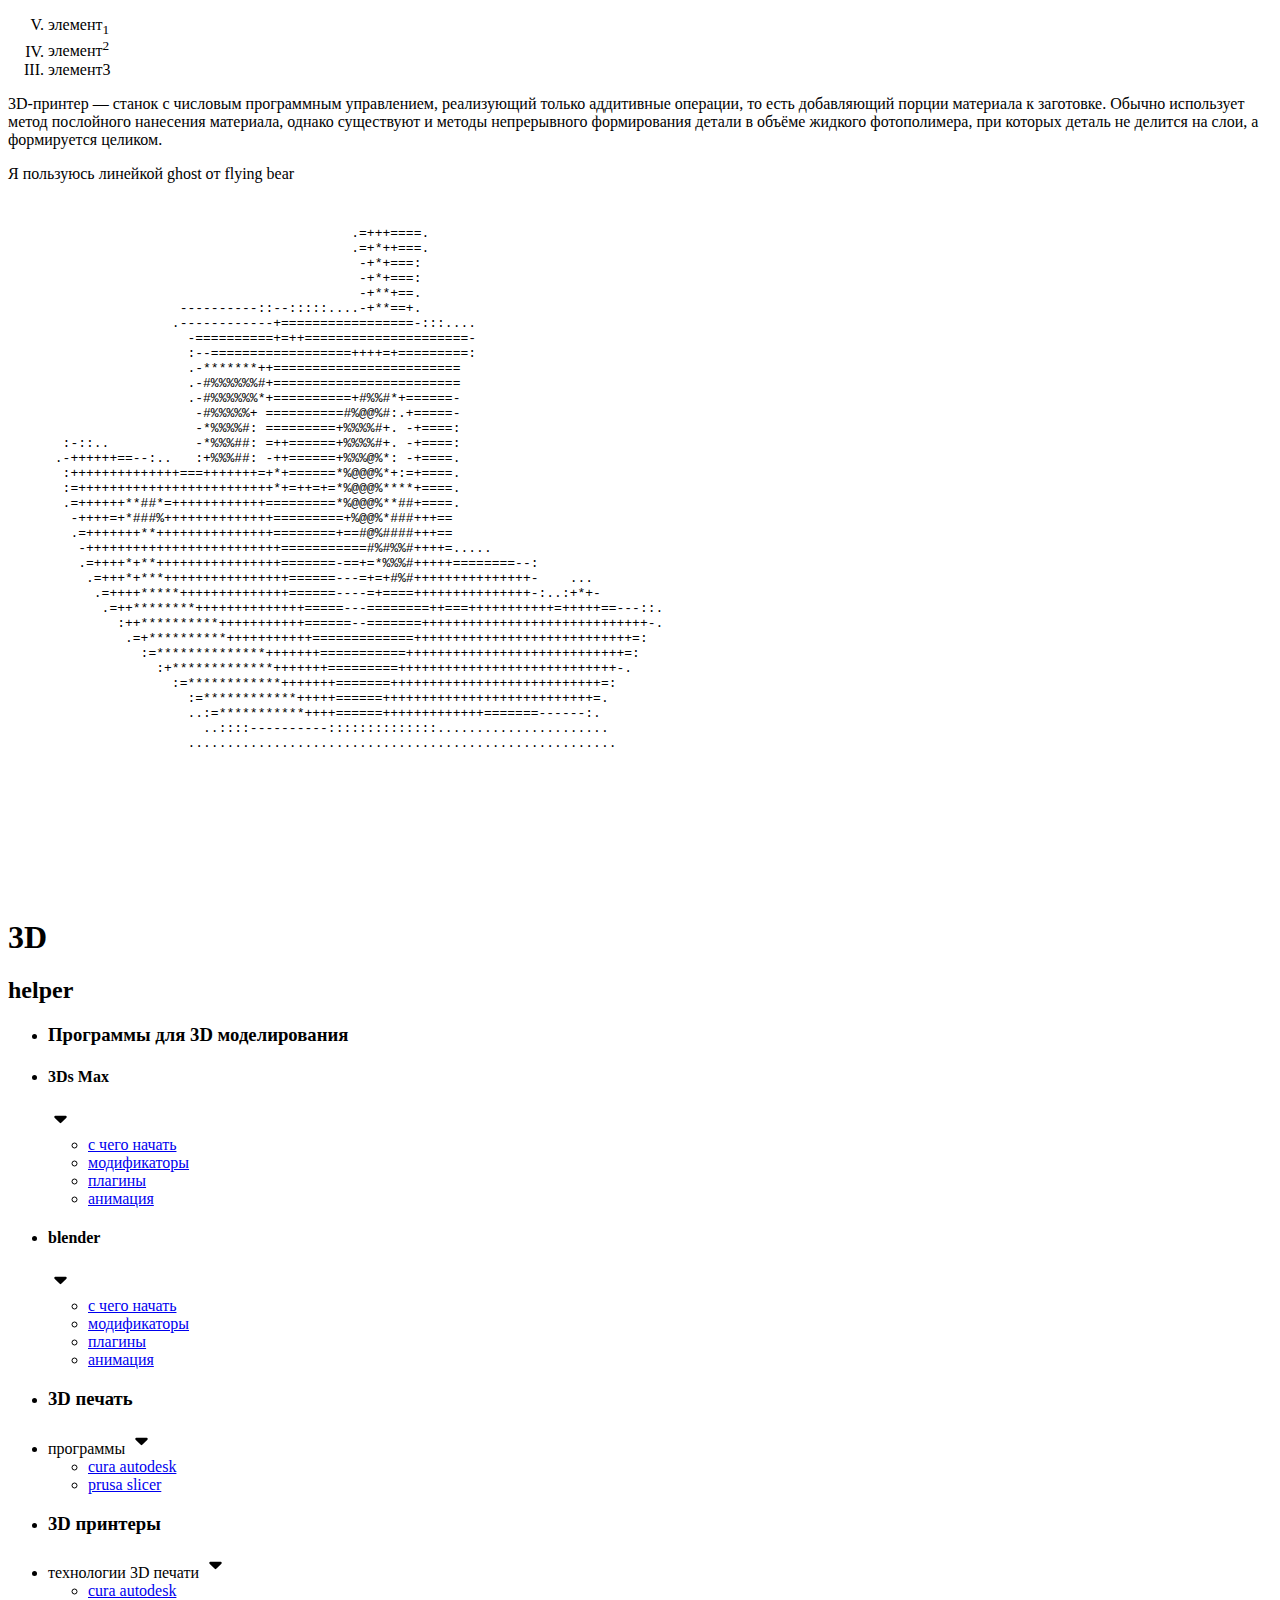
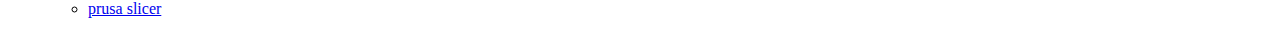
==== commit 854aabef: "Add files via upload" ====
--- a/index.html
+++ b/index.html
@@ -18,6 +18,8 @@
             <li>элемент<sup>2</sup></li>
             <li>элемент3</li>
         </ol>
+        <p>3D-принтер — станок с числовым программным управлением, реализующий только аддитивные операции, то есть добавляющий порции материала к заготовке. Обычно использует метод послойного нанесения материала, однако существуют и методы непрерывного формирования детали в объёме жидкого фотополимера, при которых деталь не делится на слои, а формируется целиком.</p>
+        <aside>Я пользуюсь линейкой ghost от flying bear </aside>
         <pre>
                                                                                                       
                                                                                           
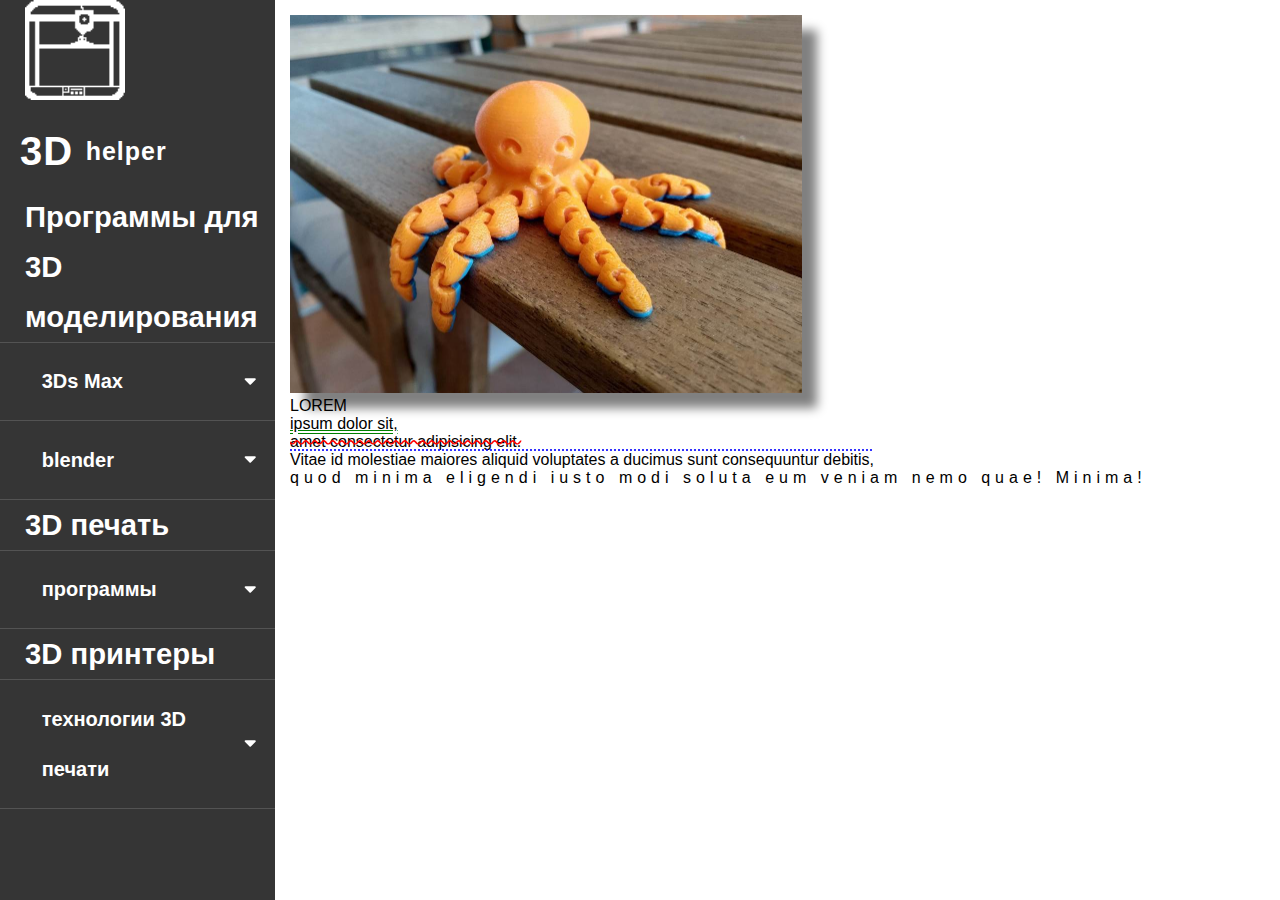
==== commit 6a9e9344: "Add files via upload" ====
--- a/index.html
+++ b/index.html
@@ -1,131 +1,117 @@
 <!DOCTYPE html>
 <html lang="ru">
+
 <head>
     <meta charset="UTF-8">
     <meta name="viewport" content="width=device-width, initial-scale=1.0">
-    <meta name="description" content="Сайт помогающий начинающим 3D-ешникам, на котором есть информация о 3D принтерах и программах для моделирования и печати">
+    <meta name="description"
+        content="Сайт помогающий начинающим 3D-ешникам, на котором есть информация о 3D принтерах и программах для моделирования и печати">
     <meta name="keywords" content="3D, 3д, 3D печать,3д печать">
     <title>3D helper</title>
-    <!-- <link rel="stylesheet" href="./assets/styles/style.css"> -->
+    <link rel="stylesheet" href="./assets/styles/style.css">
 </head>
+
 <body>
-<main>
-    
-    <header>
-    <nav class="sidebar">
-        <ol start="5" reversed type="I">
-            <li>элемент<sub>1</sub></li>
-            <li>элемент<sup>2</sup></li>
-            <li>элемент3</li>
-        </ol>
-        <p>3D-принтер — станок с числовым программным управлением, реализующий только аддитивные операции, то есть добавляющий порции материала к заготовке. Обычно использует метод послойного нанесения материала, однако существуют и методы непрерывного формирования детали в объёме жидкого фотополимера, при которых деталь не делится на слои, а формируется целиком.</p>
-        <aside>Я пользуюсь линейкой ghost от flying bear </aside>
-        <pre>
-                                                                                                      
-                                                                                          
-                                            .=+++====.                                    
-                                            .=+*++===.                                    
-                                             -+*+===:                                     
-                                             -+*+===:                                     
-                                             -+**+==.                                     
-                      ----------::--:::::....-+**==+.                                     
-                     .------------+=================-:::....                              
-                       -==========+=++=====================-                              
-                       :--==================++++=+=========:                              
-                       .-*******++========================                                
-                       .-#%%%%%%#+========================                                
-                       .-#%%%%%%*+==========+#%%#*+======-                                
-                        -#%%%%%+ ==========#%@@%#:.+=====-                                
-                        -*%%%%#: =========+%%%%#+. -+====:                                
-       :-::..           -*%%%##: =++======+%%%%#+. -+====:                                
-      .-++++++==--:..   :+%%%##: -++======+%%%@%*: -+====.                                
-       :++++++++++++++===+++++++=+*+======*%@@@%*+:=+====.                                
-       :=+++++++++++++++++++++++++*+=++=+=*%@@@%****+====.                                
-       .=++++++**##*=++++++++++++=========*%@@@%**##+====.                                
-        -++++=+*###%++++++++++++++=========+%@@%*###+++==                                 
-        .=+++++++**+++++++++++++++========+==#@%####+++==                                 
-         -+++++++++++++++++++++++++===========#%#%%#++++=.....                            
-         .=++++*+**++++++++++++++++=======-==+=*%%%#+++++========--:                      
-          .=+++*+***++++++++++++++++======---=+=+#%#+++++++++++++++-    ...               
-           .=++++*****++++++++++++++======----=+====+++++++++++++++-:..:+*+-              
-            .=++********++++++++++++++=====---========++===+++++++++++=+++++==---::.      
-              :++**********+++++++++++======--=======+++++++++++++++++++++++++++++-.      
-               .=+**********+++++++++++=============++++++++++++++++++++++++++++=:        
-                 :=**************+++++++===========++++++++++++++++++++++++++++=:         
-                   :+*************+++++++=========++++++++++++++++++++++++++++-.          
-                     :=************+++++++=======+++++++++++++++++++++++++++=:            
-                       :=************+++++======+++++++++++++++++++++++++++=.             
-                       ..:=***********++++======+++++++++++++=======------:.              
-                         ..::::----------::::::::::::::......................             
-                       .......................................................            
+    <div class="container">
+        <main>
 
-        </pre>
-        <div class="sidebar__logo">
-            <a href="index.html"><img src="./assets/img/logo.png" width="100px" height="100px"></a>
-            <h1 class="sidebar__h3_ThirdDim">3D</h1>
-            <h2>helper</h2>
-        </div>
-        <ul>
-            <li><h3>Программы для 3D моделирования</h3></li>
-            <li><h4>3Ds Max</h4>
-                <svg class="arrowFirst" width="25px" height="25px" viewBox="0 0 24 24" fill="current color">
-                    <path fill-rule="evenodd" clip-rule="evenodd" d="M7.00003 8.5C6.59557 8.5 6.23093 8.74364 6.07615 9.11732C5.92137 9.49099 6.00692 9.92111 6.29292 10.2071L11.2929 15.2071C11.6834 15.5976 12.3166 15.5976 12.7071 15.2071L17.7071 10.2071C17.9931 9.92111 18.0787 9.49099 17.9239 9.11732C17.7691 8.74364 17.4045 8.5 17 8.5H7.00003Z" 
-                    fill="current color"/>
-                    </svg>
-                <ul class="maxShow">
-                    <li><a href="#">с чего начать</a></li>
-                    <li><a href="#">модификаторы</a></li>
-                    <li><a href="#">плагины</a></li>
-                    <li><a href="#">анимация</a></li>
-                </ul>
-            </li>
-            <li>
-                <h4>blender</h4>
-                <svg class="arrowSecond" width="25px" height="25px" viewBox="0 0 24 24" fill="current color">
-                <path fill-rule="evenodd" clip-rule="evenodd" d="M7.00003 8.5C6.59557 8.5 6.23093 8.74364 6.07615 9.11732C5.92137 9.49099 6.00692 9.92111 6.29292 10.2071L11.2929 15.2071C11.6834 15.5976 12.3166 15.5976 12.7071 15.2071L17.7071 10.2071C17.9931 9.92111 18.0787 9.49099 17.9239 9.11732C17.7691 8.74364 17.4045 8.5 17 8.5H7.00003Z" 
-                fill="current color"/>
-                </svg>
-                <ul class="blenderShow">
-                    <li><a href="#">с чего начать</a></li>
-                    <li><a href="#">модификаторы</a></li>
-                    <li><a href="#">плагины</a></li>
-                    <li><a href="#">анимация</a></li>
-                </ul>
-            </li>
-            <li><h3>3D печать</h3></li>
-            <li><div class="ProgramsBtn">программы
-                    <svg class="arrowThird" width="25px" height="25px" viewBox="0 0 24 24" fill="current color">
-                    <path fill-rule="evenodd" clip-rule="evenodd" d="M7.00003 8.5C6.59557 8.5 6.23093 8.74364 6.07615 9.11732C5.92137 9.49099 6.00692 9.92111 6.29292 10.2071L11.2929 15.2071C11.6834 15.5976 12.3166 15.5976 12.7071 15.2071L17.7071 10.2071C17.9931 9.92111 18.0787 9.49099 17.9239 9.11732C17.7691 8.74364 17.4045 8.5 17 8.5H7.00003Z" 
-                    fill="current color"/>
-                    </svg>
-                </div>
-                <ul class="programsShow">
-                    <li><a href="#">cura autodesk</a></li>
-                    <li><a href="#">prusa slicer</a></li>
-                </ul>
-            </li>
-            <li><h3>3D принтеры</h3></li>
-            <li><div class="TechBtn">технологии 3D печати
-                <svg class="arrowFourth" width="25px" height="25px" viewBox="0 0 24 24" fill="current color">
-                    <path fill-rule="evenodd" clip-rule="evenodd" d="M7.00003 8.5C6.59557 8.5 6.23093 8.74364 6.07615 9.11732C5.92137 9.49099 6.00692 9.92111 6.29292 10.2071L11.2929 15.2071C11.6834 15.5976 12.3166 15.5976 12.7071 15.2071L17.7071 10.2071C17.9931 9.92111 18.0787 9.49099 17.9239 9.11732C17.7691 8.74364 17.4045 8.5 17 8.5H7.00003Z" 
-                    fill="current color"/>
-                    </svg>
-                </div>
-                <ul class="TechShow">
-                    <li><a href="#">cura autodesk</a></li>
-                    <li><a href="#">prusa slicer</a></li>
-                </ul>
-            
-            
-            
-            </li>
-        </ul>
-    </nav>
-</header>
-</main>
-<footer>
+            <header></header>
+                <nav class="sidebar">
+                    <div class="sidebar__logo">
+                        <a href="index.html"><img src="./assets/img/logo.png" width="100px" height="100px"></a>
+                        <div class="sidebar__logo_text">
+                        <h1 class="sidebar__ThirdDim">3D</h1>
+                        <h2 class="sidebar__helper">helper</h2>
+                        </div>
+                    </div>
+                    <ul class="sidebar__elements">
+                        <li class="sidebar__text_element">
+                            <h3>Программы для 3D моделирования</h3>
+                        </li>
+                        <li class="sidebar__droplist">
+                            <section class="sidebar__head">
+                                <h4 class="sidebar__title_element">3Ds Max</h4>
+                                <svg class="arrowFirst" width="25px" height="25px" viewBox="0 0 24 24" fill="current color">
+                                    <path fill-rule="evenodd" clip-rule="evenodd"
+                                        d="M7.00003 8.5C6.59557 8.5 6.23093 8.74364 6.07615 9.11732C5.92137 9.49099 6.00692 9.92111 6.29292 10.2071L11.2929 15.2071C11.6834 15.5976 12.3166 15.5976 12.7071 15.2071L17.7071 10.2071C17.9931 9.92111 18.0787 9.49099 17.9239 9.11732C17.7691 8.74364 17.4045 8.5 17 8.5H7.00003Z"
+                                        fill="current color" />
+                                </svg>
+                            </section>
+                            <ul class="maxShow">
+                                <li class="sidebar__subelement"><a href="#" class="sidebar__link">с чего начать</a></li>
+                                <li class="sidebar__subelement"><a href="#" class="sidebar__link">модификаторы</a></li>
+                                <li class="sidebar__subelement"><a href="#" class="sidebar__link">плагины</a></li>
+                                <li class="sidebar__subelement"><a href="#" class="sidebar__link">анимация</a></li>
+                            </ul>
+                        </li>
+                        <li class="sidebar__droplist">
+                            <section class="sidebar__head">
+                                <h4 class="sidebar__title_element">blender</h4>
+                                <svg class="arrowSecond" width="25px" height="25px" viewBox="0 0 24 24"
+                                    fill="current color">
+                                    <path fill-rule="evenodd" clip-rule="evenodd"
+                                        d="M7.00003 8.5C6.59557 8.5 6.23093 8.74364 6.07615 9.11732C5.92137 9.49099 6.00692 9.92111 6.29292 10.2071L11.2929 15.2071C11.6834 15.5976 12.3166 15.5976 12.7071 15.2071L17.7071 10.2071C17.9931 9.92111 18.0787 9.49099 17.9239 9.11732C17.7691 8.74364 17.4045 8.5 17 8.5H7.00003Z"
+                                        fill="current color" />
+                                </svg>
+                            </section>
+                            <ul class="blenderShow">
+                                <li class="sidebar__subelement"><a href="#" class="sidebar__link">с чего начать</a></li>
+                                <li class="sidebar__subelement"><a href="#" class="sidebar__link">модификаторы</a></li>
+                                <li class="sidebar__subelement"><a href="#" class="sidebar__link">плагины</a></li>
+                                <li class="sidebar__subelement"><a href="#" class="sidebar__link">анимация</a></li>
+                            </ul>
+                        </li>
+                        <li class="sidebar__text_element">
+                            <h3>3D печать</h3>
+                        </li>
+                        <li class="sidebar__droplist">
+                            <section class="sidebar__head">
+                                <h4 class="sidebar__title_element">программы</h4>
+                                <svg class="arrowThird" width="25px" height="25px" viewBox="0 0 24 24" fill="current color">
+                                    <path fill-rule="evenodd" clip-rule="evenodd"
+                                        d="M7.00003 8.5C6.59557 8.5 6.23093 8.74364 6.07615 9.11732C5.92137 9.49099 6.00692 9.92111 6.29292 10.2071L11.2929 15.2071C11.6834 15.5976 12.3166 15.5976 12.7071 15.2071L17.7071 10.2071C17.9931 9.92111 18.0787 9.49099 17.9239 9.11732C17.7691 8.74364 17.4045 8.5 17 8.5H7.00003Z"
+                                        fill="current color" />
+                                </svg>
+                            </section>
+                            <ul class="programsShow">
+                                <li class="sidebar__subelement"><a href="#" class="sidebar__link">cura autodesk</a></li>
+                                <li class="sidebar__subelement"><a href="#" class="sidebar__link">prusa slicer</a></li>
+                            </ul>
+                        </li>
+                        <li class="sidebar__text_element">
+                            <h3>3D принтеры</h3>
+                        </li>
+                        <li class="sidebar__droplist">
+                            <section class="sidebar__head">
+                                <h4 class="sidebar__title_element">технологии 3D печати</h4>
+                                <svg class="arrowFourth" width="25px" height="25px" viewBox="0 0 24 24"
+                                    fill="current color">
+                                    <path fill-rule="evenodd" clip-rule="evenodd"
+                                        d="M7.00003 8.5C6.59557 8.5 6.23093 8.74364 6.07615 9.11732C5.92137 9.49099 6.00692 9.92111 6.29292 10.2071L11.2929 15.2071C11.6834 15.5976 12.3166 15.5976 12.7071 15.2071L17.7071 10.2071C17.9931 9.92111 18.0787 9.49099 17.9239 9.11732C17.7691 8.74364 17.4045 8.5 17 8.5H7.00003Z"
+                                        fill="current color" />
+                                </svg>
+                            </section>
+                            <ul class="TechShow">
+                                <li class="sidebar__subelement"><a href="#" class="sidebar__link">cura autodesk</a></li>
+                                <li class="sidebar__subelement"><a href="#" class="sidebar__link">prusa slicer</a></li>
+                            </ul>
+                        </li>
+                    </ul>
+                </nav>
+            </header>
+            <div class="content">
+                <img class="content__image" src="./assets/img/cute_mini_octopus.jpg" width="512px" height="378px">
+                <div class="low">Lorem</div>
+                <div class="under">ipsum dolor sit, </div>
+                <div class="through">amet consectetur adipisicing elit. </div>
+                <div class="over">Vitae id molestiae maiores aliquid voluptates a ducimus sunt consequuntur debitis,</div>
+                <p class="lorem">  quod minima eligendi iusto modi soluta eum veniam nemo quae! Minima!</p>
+            </div>
+        </main>
+        <footer>
 
-</footer>
+        </footer>
+    </div>
+</body>
 
-</body>
 </html>